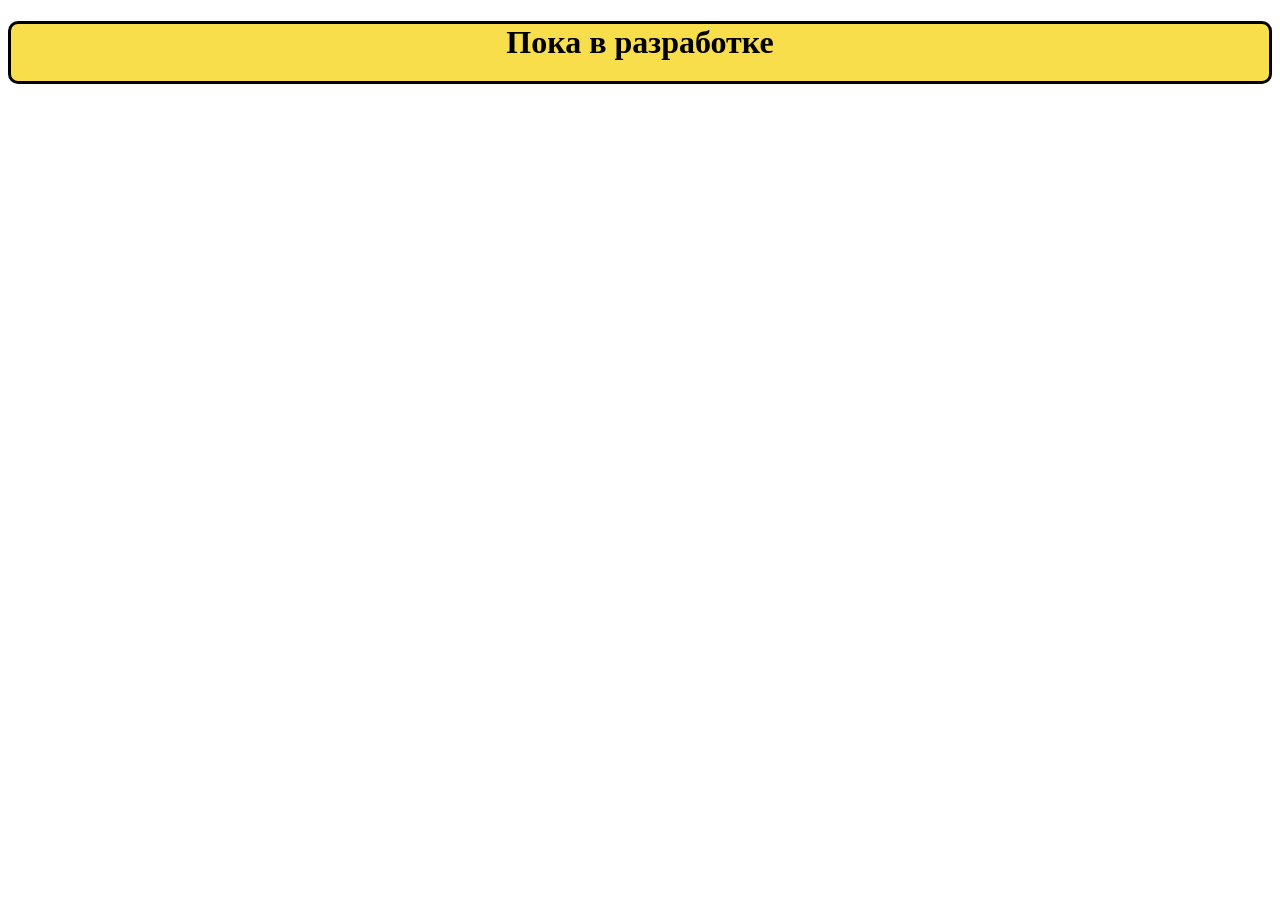
==== about.html @ ae730291 "Первый коммит: сырный проект" ====
<!DOCTYPE html>
<html> 
    <head>
        <meta charset="utf-8">
        <meta name="author" content="Ivan">
        <meta name="description" content="все o видах сыра">
        <link rel="stylesheet" href="style.css">
        <title>сайт сыра</title>
    </head>
    <body>
        <h1>Пока в разработке</h1>
    </body>
</html>
---- style.css ----
h1 {
    border: solid black;
    border-radius: 10px;
    background-color: rgb(248, 222, 74);
    padding-bottom: 20px;
    text-align: center;
    transition: all 0.3s;
}
h1:hover{ 
    background-color: gold;
    padding-bottom: 40px;
    
}

h3 { 
    border: solid black;
    border-radius: 20px;
    background-color: rgb(248, 222, 74);
    text-align: center;
    transition: all 0.3s;
    margin-right: 60%;
    padding-bottom: 10px;
    
}
h3:hover {
    background-color: gold;
    padding-bottom: 30px;
    padding-right: 50px;
    margin-right: 40%;
}
img { 
    border: solid black;
    border-radius: 30px;
    margin-left: 8%;
    transition: all 0.3s;
    }
img:hover {
    border-radius: 4px;
    transform: scale(1.1) rotate(3deg);
}
.important{
        border: solid black;
        border-radius: 10px;
        transition: all 0.7s;
}
table {
    border: solid 3px black;
    background-color: rgb(0, 0, 0);
    border-radius: 6px;
}
th {
    border: 3px solid black;
    border-radius: 15px;
    padding: 8px;
    background-color:  rgb(248, 222, 74);
    transition: all 0.3s;
     padding: 10px;
}
td {
    border: 3px solid black;
    border-radius: 15px;
    padding: 8px;
    background-color:  rgb(248, 222, 74);
    transition: all 0.3s;
     padding: 10px;}
td:hover {
    transform: scale(1.1) rotate(3deg);
    padding: 13px;
    border-color: gold;
}
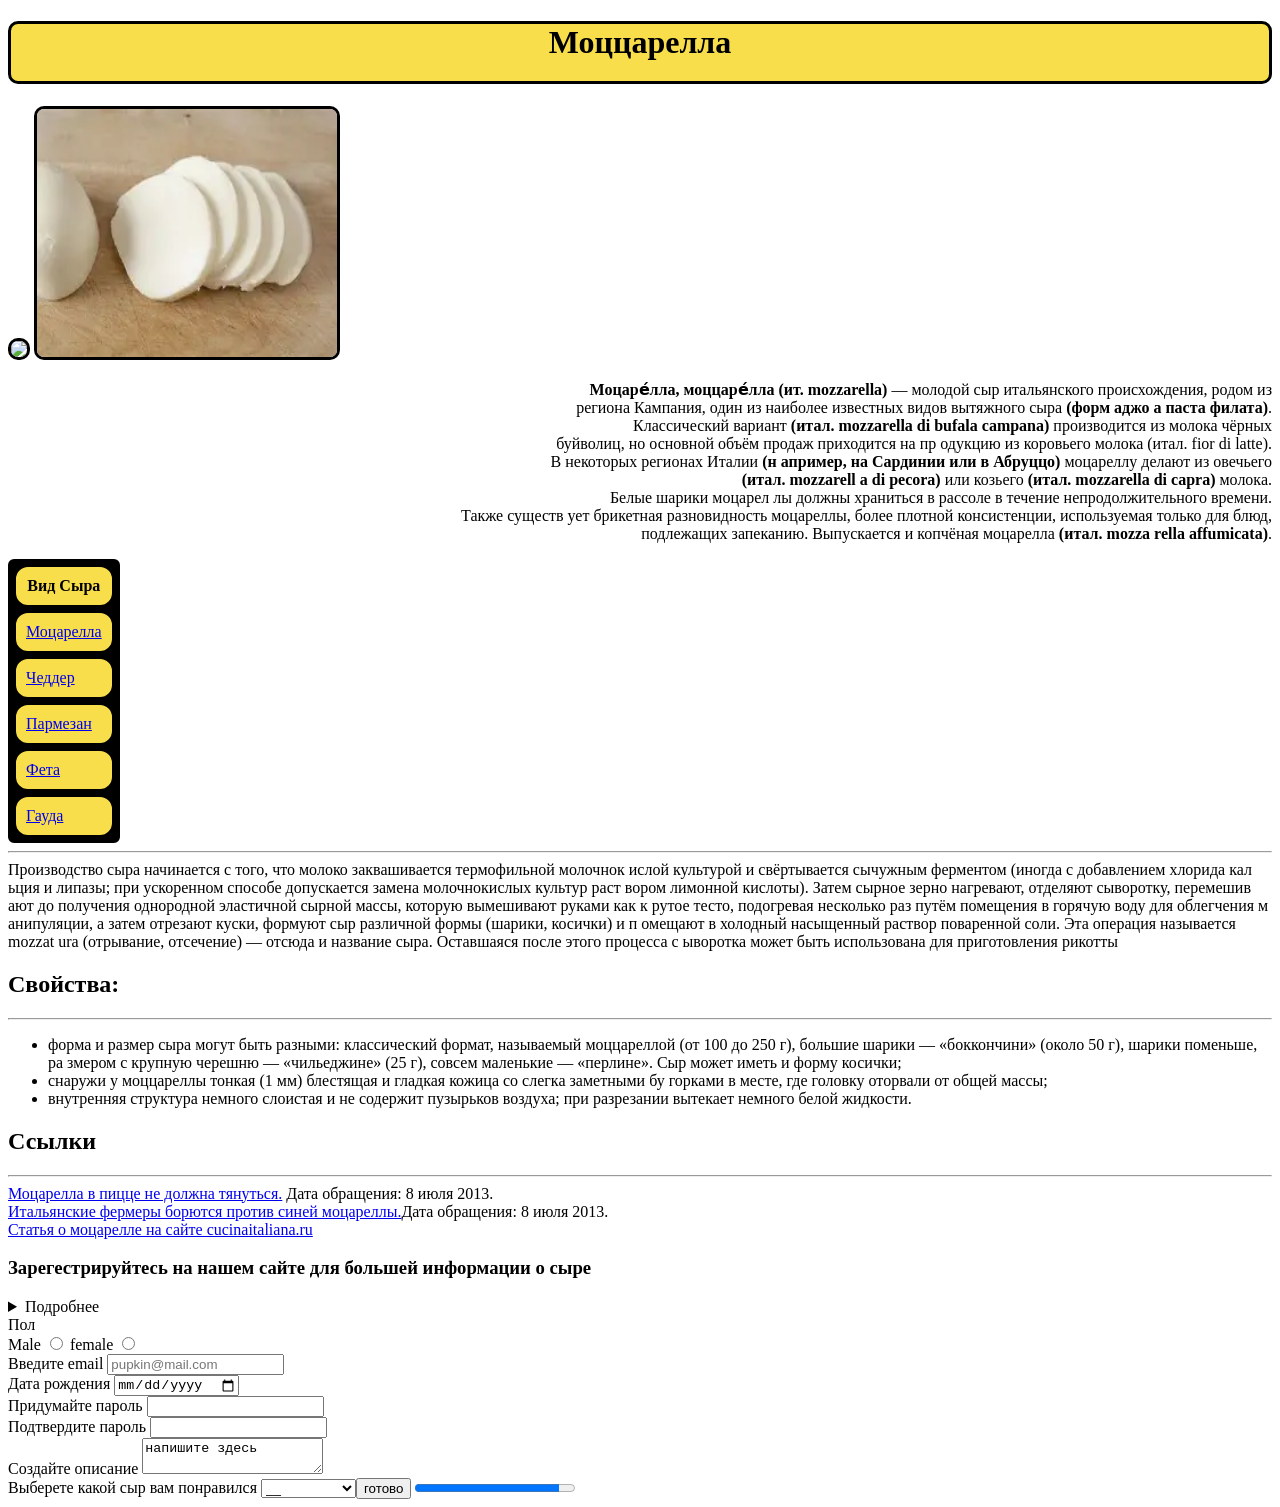
==== commit 1b3bb8db: "2commit" ====
--- a/about.html
+++ b/about.html
@@ -4,10 +4,129 @@
         <meta charset="utf-8">
         <meta name="author" content="Ivan">
         <meta name="description" content="все o видах сыра">
-        <link rel="stylesheet" href="style.css">
+        <link rel="stylesheet" href="style1.css">
         <title>сайт сыра</title>
     </head>
     <body>
-        <h1>Пока в разработке</h1>
+        <h1>Моццарелла</h1>
+        <img src="https://upload.wikimedia.org/wikipedia/commons/thumb/5/57/Mozzarella_di_bufala3.jpg/330px-Mozzarella_di_bufala3.jpg?utm_source=ru.wikipedia.org&utm_campaign=parser&utm_content=thumbnail">
+        <img src="[data-uri]
+        [base64]
+        [base64]
+        [base64]
+        [base64]
+        [base64]
+        [base64]" width="300px" height="248px">
+        <p ><strong>Моцаре́лла, моццаре́лла (ит. mozzarella)</strong> — молодой сыр итальянского происхождения,
+         родом из<br> региона Кампания, один из наиболее известных видов вытяжного сыра <strong>(форм
+         аджо а паста филата)</strong>.<br> Классический вариант <strong>(итал. mozzarella di bufala campana) </strong>
+         производится из молока чёрных<br> буйволиц, но основной объём продаж приходится на пр
+         одукцию из коровьего молока (итал. fior di latte).<br> В некоторых регионах Италии <strong>(н
+         апример, на Сардинии или в Абруццо)</strong> моцареллу делают из овечьего<br> <strong>(итал. mozzarell
+         a di pecora)</strong> или козьего <strong>(итал. mozzarella di capra)</strong> молока.<br> Белые шарики моцарел
+         лы должны храниться в рассоле в течение непродолжительного времени.<br> Также существ
+         ует брикетная разновидность моцареллы, более плотной консистенции, используемая 
+         только для блюд,<br> подлежащих запеканию. Выпускается и копчёная моцарелла <strong>(итал. mozza
+         rella affumicata)</strong>.</p>
+         <table> 
+                <thead title="вид сыра">
+                    <tr>
+                        <th>
+                            Вид Сыра
+                        </th>
+                    </tr>
+                </thead>
+                <tbody title="нажми на сылку">
+                    <tr>
+                        <td><a href="about.html">Моцарелла</a></td>
+                    </tr>
+                    <tr>
+                        <td><a href="index.html">Чеддер</a></td>
+                    </tr>
+                    <tr>
+                        <td><a href="about2.html">Пармезан</a></td>
+                    </tr>
+                    <tr>
+                        <td><a href="about3.html">Фета</a></td>
+                    </tr>
+                    <tr>
+                        <td><a href="about1.html">Гауда</a></td>
+                    </tr>
+                </tbody>
+
+
+
+            </table>
+         <hr>
+         Производство сыра начинается с того, что молоко заквашивается термофильной молочнок
+         ислой культурой и свёртывается сычужным ферментом (иногда с добавлением хлорида кал
+         ьция и липазы; при ускоренном способе допускается замена молочнокислых культур раст
+         вором лимонной кислоты). Затем сырное зерно нагревают, отделяют сыворотку, перемешив
+         ают до получения однородной эластичной сырной массы, которую вымешивают руками как к
+         рутое тесто, подогревая несколько раз путём помещения в горячую воду для облегчения м
+         анипуляции, а затем отрезают куски, формуют сыр различной формы (шарики, косички) и п
+         омещают в холодный насыщенный раствор поваренной соли. Эта операция называется mozzat
+         ura (отрывание, отсечение) — отсюда и название сыра. Оставшаяся после этого процесса с
+         ыворотка может быть использована для приготовления рикотты
+         <h2>Свойства:</h2>
+         <hr>
+         <ul><div>
+            <li>форма и размер сыра могут быть разными: классический формат, называемый моццареллой
+                 (от 100 до 250 г), большие шарики — «боккончини» (около 50 г), шарики поменьше, ра
+                 змером с крупную черешню — «чильеджине» (25 г), совсем маленькие — «перлине». Сыр 
+                    может иметь и форму косички;</li>
+            <li>снаружи у моццареллы тонкая (1 мм) блестящая и гладкая кожица со слегка заметными бу
+                горками в месте, где головку оторвали от общей массы;</li>
+            <li>внутренняя структура немного слоистая и не содержит пузырьков воздуха; при разрезании
+                 вытекает немного белой жидкости.</li>
+            </div>
+         </ul>
+         <h2>Ссылки</h2>
+         <hr>
+         <a href="http://www.kommersant.ru/doc/727381" type="_blank">Моцарелла в пицце не должна тянуться.</a>
+         Дата обращения: 8 июля 2013.<br>
+         <a href="https://www.bbc.co.uk/russian/international/2010/07/100706_blue_mozarella_protest.shtml" type="_blank">Итальянские фермеры борются против синей моцареллы.</a>Дата обращения: 8 июля 2013.<br>
+         <a href="http://www.cucinaitaliana.ru/encyclopedia/mozzarella.html" type="_blank">Статья о моцарелле на сайте cucinaitaliana.ru</a>
+         <h3> Зарегестрируйтесь на нашем сайте для большей информации о сыре</h3>
+         <details>
+            <summary>Подробнее</summary>
+            Lorem ipsum dolor sit amet consectetur adipisicing elit. 
+            Quas libero exercitationem, ipsum voluptatum excepturi 
+            reiciendis facere deserunt fuga suscipit rerum corporis 
+            accusantium amet delectus natus cum, sunt pariatur nam 
+            consequatur.
+         </details>
+         <form action="" method="post"> 
+            <label for="1">Пол</label><br>
+            Male
+            <input type="radio" name="1">
+            female
+            <input type="radio" name="1"><br>
+            <label for="2">Введите email</label>
+            <input type="email" placeholder="pupkin@mail.com" name="2"><br>
+            <label for="5">Дата рождения</label>
+            <input type="date" name="5" id=""><br>
+            <label for="3">Придумайте пароль</label>
+            <input type="password" name="3"><br>
+            <label for="4">Подтвердите пароль</label>
+            <input type="password"><br>
+            <label>Создайте описание</label>
+            <textarea maxlength="3000">напишите здесь</textarea><br>
+            <label >Выберете какой сыр вам понравился</label>
+            <select>
+                <option selected disabled >__</option>
+                <option>Чеддер</option>
+                <option>Моцаре́лла</option>
+                <option>Пармезан</option>
+                <option>Фета</option>
+                <option>Гауда</option>
+                <input type="button" value="готово">
+            </select>
+            <progress max="100" value="90">Загружено на 90%</progress>
+
+         </form>
+
+
+
     </body>
 </html>
--- a/style1.css
+++ b/style1.css
@@ -0,0 +1,46 @@
+h1 {
+    border: solid black;
+    border-radius: 10px;
+    background-color: rgb(248, 222, 74);
+    padding-bottom: 20px;
+    text-align: center;
+    transition: all 0.3s;
+}
+h1:hover{ 
+    background-color: gold;
+    padding-bottom: 40px;
+    }
+p {
+    border: solid 0px;
+    text-align: right;
+
+}
+img { 
+    border: solid black;
+    border-radius: 10px;
+    
+}
+table {
+    border: solid 3px black;
+    background-color: rgb(0, 0, 0);
+    border-radius: 6px;
+}
+th {
+    border: 3px solid black;
+    border-radius: 15px;
+    padding: 8px;
+    background-color:  rgb(248, 222, 74);
+     padding: 10px;
+}
+td {
+    border: 3px solid black;
+    border-radius: 15px;
+    padding: 8px;
+    background-color:  rgb(248, 222, 74);
+    transition: all 0.3s;
+     padding: 10px;}
+td:hover {
+    transform: scale(1.1) rotate(3deg);
+    padding: 13px;
+    border-color: gold;
+}
